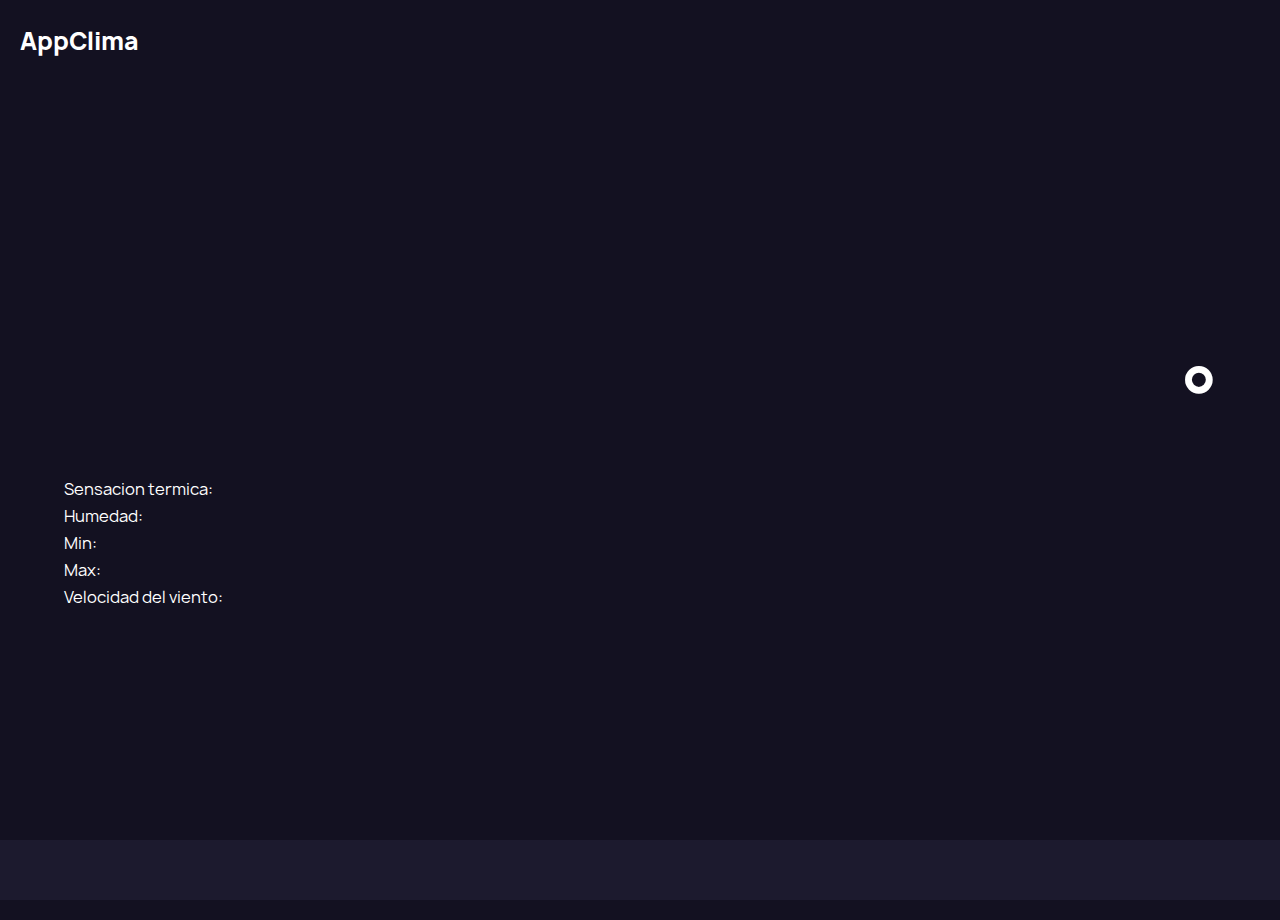
==== src/index.html @ bffe8fd6 "v1.0.0" ====
<!DOCTYPE html>
<html lang="es">
<head>
    <meta charset="UTF-8">
    <meta http-equiv="X-UA-Compatible" content="IE=edge">
    <meta name="viewport" content="width=device-width, initial-scale=1.0">
    <link rel="stylesheet" href="./styles/globalStyles.css">
    <title>AppClima</title>
</head>
<body>
    <div class="container-app">
        <header class="header-title">
            <h1>AppClima</h1>
        </header>
        <main class="main-app">
            <div style="width: 100%;">
                <div class="container-temp">
                    <div>
                        <h2 id="city" class="name-city"></h2>
                        <div class="container-data-temp">
                            <img id="img-weather" class="img-weather"/>
                            <span id="desciption-weather"></span>
                        </div>            
                    </div>
                    <h2 id="temp" class="temp-city">°</h2> 
                </div>
                <div class="container-temp-details">
                    <span>Sensacion termica: <span id="feels-like"></span></span>  
                    <span>Humedad: <span id="humidity"></span></span>      
                    <span>Min: <span id="min"></span></span>
                    <span>Max: <span id="max"></span></span>
                    <span>Velocidad del viento: <span id="wind-speed"></span></span>                       
                </div>
            </div>
        </main>
        <nav class="navigation">
            <!-- <select>
                <option></option>
            </select> -->
        </nav> 
    </div>

    <script src="./scripts.js"></script>
</body>
</html>
---- src/styles/globalStyles.css ----
:root {
    --black: #131121;
    --darkblue: #1C1A2E;
    --white: #FFFFFF;
}

body {
    margin: 0;
    font-family: 'Manrope-regular';
    font-size: 16px;
    background-color: var(--black);
    color: var(--white);
}

* {
    box-sizing: border-box;
}

h1, h2, h3, h4 {
    margin: 0;
}

.container-app {
    height: 100vh;
    width: 100%;
}

.header-title {
    font-size: 12px;
    font-family: 'Manrope-ExtraBold';
    margin: 20px;
}

.main-app {
    display: flex;
    align-items: center;
    padding: 0 5%;
    height: calc(100vh - 82px - 60px);
}

.navigation {
    height: 60px;
    background-color: var(--darkblue);
}

.container-temp {
    display: flex;
    justify-content: space-between;
    align-items: center;
    margin: 25px 0;
}

.container-data-temp {
    display: flex;
    align-items: center;
}

.name-city {
    font-size: 32px;
}

.temp-city {
    font-size: 68px;
}

.img-weather {
    height: 70px;
}

.container-temp-details {
    display: grid;
}

@font-face {
    font-family: 'Manrope-ExtraBold';
    src: url('../fonts/manrope-extrabold.otf');
}
@font-face {
    font-family: 'Manrope-Bold';
    src: url('../fonts/manrope-bold.otf');
}
@font-face {
    font-family: 'Manrope-regular';
    src: url('../fonts/manrope-regular.otf');
}
@font-face {
    font-family: 'Manrope-light';
    src: url('../fonts/manrope-light.otf');
}
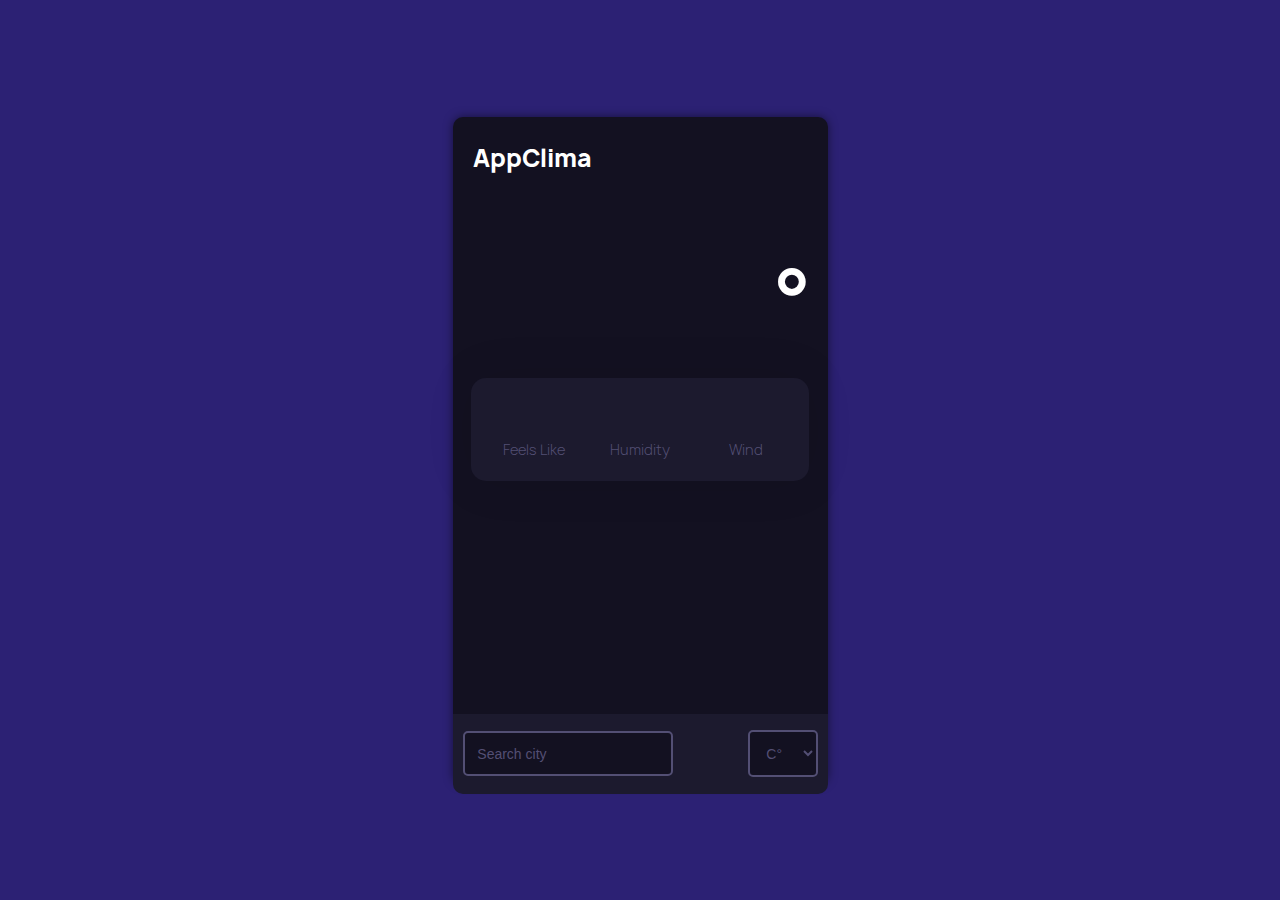
==== commit 0c16bad7: "v2.0.0" ====
--- a/src/index.html
+++ b/src/index.html
@@ -4,6 +4,9 @@
     <meta charset="UTF-8">
     <meta http-equiv="X-UA-Compatible" content="IE=edge">
     <meta name="viewport" content="width=device-width, initial-scale=1.0">
+    <!-- ICONOS -->
+    <link rel="stylesheet" href="https://unicons.iconscout.com/release/v4.0.0/css/line.css">
+    <!-- STYLES -->
     <link rel="stylesheet" href="./styles/globalStyles.css">
     <title>AppClima</title>
 </head>
@@ -25,18 +28,47 @@
                     <h2 id="temp" class="temp-city">°</h2> 
                 </div>
                 <div class="container-temp-details">
-                    <span>Sensacion termica: <span id="feels-like"></span></span>  
-                    <span>Humedad: <span id="humidity"></span></span>      
-                    <span>Min: <span id="min"></span></span>
-                    <span>Max: <span id="max"></span></span>
-                    <span>Velocidad del viento: <span id="wind-speed"></span></span>                       
+                    <div class="details-temp">
+                        <i class="uil uil-temperature-quarter"></i>
+                        <span id="feels-like"></span> 
+                        <span class="text-datails-temp">Feels Like</span>
+                    </div>
+                    <div class="details-temp">
+                        <i class="uil uil-tear"></i>
+                        <span id="humidity"></span>
+                        <span class="text-datails-temp">Humidity</span> 
+                    </div>
+                    <div class="details-temp">
+                        <i class="uil uil-wind"></i>
+                        <span id="wind-speed"></span>
+                        <span class="text-datails-temp">Wind</span>
+                    </div>             
                 </div>
             </div>
         </main>
         <nav class="navigation">
-            <!-- <select>
-                <option></option>
-            </select> -->
+            <input 
+                class="text-input" 
+                type="search" 
+                list="citys" 
+                id="search" 
+                autocomplete="off"
+                placeholder="Search city"
+            />
+            <datalist id="citys">
+                <option value="Buenos Aires">Buenos Aires</option>
+                <option value="Bogota">Bogota</option>
+                <option value="Santiago">Santiago</option>
+                <option value="Sao Paulo">Sao Paulo</option>
+                <option value="Lima">Lima</option>
+                <option value="Rio de Janeiro">Rio de Janeiro</option>
+                <option value="Madrid">Madrid</option>
+                <option value="Japon">Japan</option>
+            </datalist>
+            <select class="text-input units" id="units">
+                <option value="metric">C°</option>
+                <option value="imperial">F°</option>
+            </select>
         </nav> 
     </div>
 
--- a/src/styles/globalStyles.css
+++ b/src/styles/globalStyles.css
@@ -1,16 +1,22 @@
 
 :root {
-    --black: #131121;
-    --darkblue: #1C1A2E;
-    --white: #FFFFFF;
+    --background: #131121;
+    --primary: #1C1A2E;
+    --font: #FFFFFF;
+    --secundari: #534f74;
+    --selected: #6a6872;
 }
 
 body {
     margin: 0;
     font-family: 'Manrope-regular';
     font-size: 16px;
-    background-color: var(--black);
-    color: var(--white);
+    color: var(--font);
+    background-color: #2c2174;
+    display: flex;
+    justify-content: center;
+    align-items: center;
+    height: 100vh;
 }
 
 * {
@@ -22,8 +28,13 @@
 }
 
 .container-app {
+    transition: all 0.3s ease;
+    max-width: 375px;
+    max-height: 667px;
     height: 100vh;
     width: 100%;
+    background-color: var(--background);
+    box-shadow: 0px 0px 10px rgba(0, 0, 0, 0.5);
 }
 
 .header-title {
@@ -34,14 +45,19 @@
 
 .main-app {
     display: flex;
-    align-items: center;
     padding: 0 5%;
-    height: calc(100vh - 82px - 60px);
+    padding-top: 40px;
+    height: calc(100% - 82px - 70px);
 }
 
 .navigation {
-    height: 60px;
-    background-color: var(--darkblue);
+    display: flex;
+    padding: 0 10px;
+    align-items: center;
+    height: 80px;
+    gap: 10px;
+    background-color: var(--primary);
+    justify-content: space-between;
 }
 
 .container-temp {
@@ -49,6 +65,8 @@
     justify-content: space-between;
     align-items: center;
     margin: 25px 0;
+    margin-top: 0;
+    max-height: 124px;
 }
 
 .container-data-temp {
@@ -64,12 +82,70 @@
     font-size: 68px;
 }
 
+.details-temp {
+    text-align: center;
+    display: grid;
+    width: 100%;
+}
+
+.details-temp i {
+    font-size: 40px;
+    height: 40px;
+    display: flex;
+    justify-content: center;
+}
+
+.text-datails-temp {
+    font-size: 14px;
+    font-family: 'Manrope-light';
+    color: var(--secundari);
+}
+
 .img-weather {
     height: 70px;
 }
 
 .container-temp-details {
-    display: grid;
+    display: flex;
+    background-color: var(--primary);
+    padding: 20px 10px;
+    border-radius: 15px;
+    gap: 1px;
+    box-shadow: 0px 0px 50px rgb(0 0 0 / 9%);
+}
+
+.text-input {
+    padding: 0.8rem;
+    border: 2px solid var(--secundari);
+    background-color: var(--background);
+    border-radius: 5px;
+    font-size: 14px;
+    outline: none;
+    transition: all 0.3s;
+    color: var(--secundari);
+}
+
+.text-input:focus {
+    border: 2px solid var(--selected);
+}
+
+.text-input::placeholder {
+    color: var(--secundari);
+}
+
+.units {
+    width: 70px;
+}
+
+@media screen and (min-width: 375px) {
+    .container-app {
+        border-radius: 10px;
+    }
+
+    .navigation {
+        border-bottom-left-radius: 10px;
+        border-bottom-right-radius: 10px;
+    }
 }
 
 @font-face {
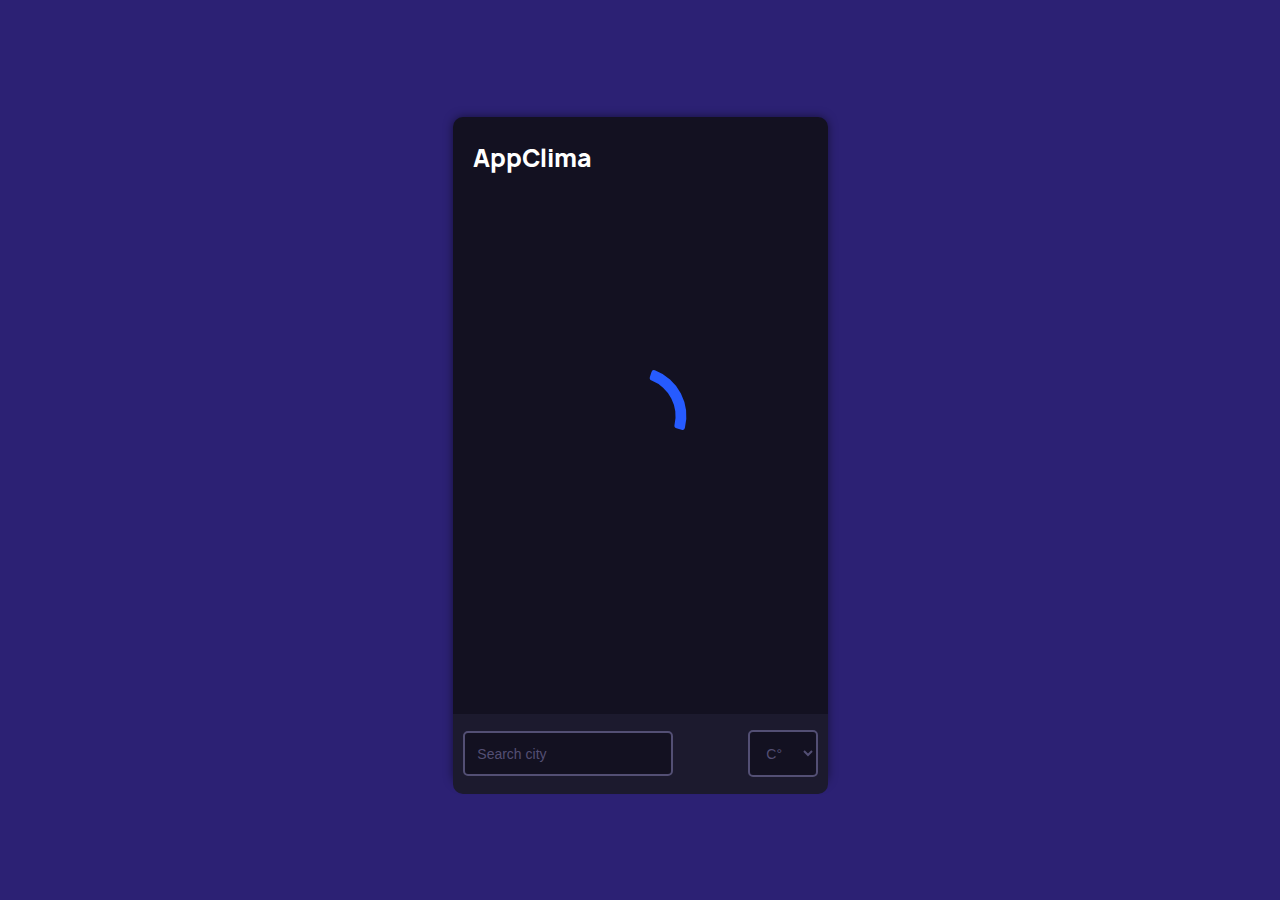
==== commit 167d0da6: "v3.0.0" ====
--- a/src/index.html
+++ b/src/index.html
@@ -15,8 +15,8 @@
         <header class="header-title">
             <h1>AppClima</h1>
         </header>
-        <main class="main-app">
-            <div style="width: 100%;">
+        <main class="main-app" id="app">
+            <div class="container-weather-info">
                 <div class="container-temp">
                     <div>
                         <h2 id="city" class="name-city"></h2>
@@ -44,8 +44,19 @@
                         <span class="text-datails-temp">Wind</span>
                     </div>             
                 </div>
+                <h3>Today</h3>
+                <div class="container-weather-forecast" id="weather-forecast">
+                </div>
             </div>
         </main>
+        <div class="container-loader" id="loader">
+            <svg viewBox="0 0 24 24" xmlns="http://www.w3.org/2000/svg" width="160" height="160" fill="none">
+                <style>
+                    @keyframes loader2{0%{-webkit-transform:rotate(0);transform:rotate(0)}to{-webkit-transform:rotate(360deg);transform:rotate(360deg)}}
+                </style>
+                <path fill="#265BFF" d="M17.179 13.605a.431.431 0 00.279.514l.775.245a.393.393 0 00.499-.268 7.318 7.318 0 00-4.5-8.658.39.39 0 00-.507.255l-.245.775a.43.43 0 00.261.523 5.69 5.69 0 013.438 6.614z" style="animation:loader2 1s cubic-bezier(.63,-.71,.32,1.28) infinite both;transform-origin:center center"/>
+            </svg>
+        </div>
         <nav class="navigation">
             <input 
                 class="text-input" 
@@ -69,9 +80,8 @@
                 <option value="metric">C°</option>
                 <option value="imperial">F°</option>
             </select>
-        </nav> 
+        </nav>
     </div>
-
     <script src="./scripts.js"></script>
 </body>
 </html>--- a/src/styles/globalStyles.css
+++ b/src/styles/globalStyles.css
@@ -28,13 +28,13 @@
 }
 
 .container-app {
-    transition: all 0.3s ease;
     max-width: 375px;
     max-height: 667px;
     height: 100vh;
     width: 100%;
     background-color: var(--background);
     box-shadow: 0px 0px 10px rgba(0, 0, 0, 0.5);
+    transition: all 0.3s ease;
 }
 
 .header-title {
@@ -45,8 +45,24 @@
 
 .main-app {
     display: flex;
-    padding: 0 5%;
-    padding-top: 40px;
+    padding: 10px 5%;
+    height: calc(100% - 82px - 70px);
+    opacity: 0;
+}
+
+.container-weather-info {
+    width: 100%;
+    display: grid;
+    gap: 10px;
+}
+
+.container-loader {
+    position: absolute;
+    display: flex;
+    top: 40px;
+    width: 375px;
+    justify-content: center;
+    align-items: center;
     height: calc(100% - 82px - 70px);
 }
 
@@ -64,8 +80,6 @@
     display: flex;
     justify-content: space-between;
     align-items: center;
-    margin: 25px 0;
-    margin-top: 0;
     max-height: 124px;
 }
 
@@ -103,6 +117,10 @@
 
 .img-weather {
     height: 70px;
+}
+
+.img-day-weather {
+    height: 60px;
 }
 
 .container-temp-details {
@@ -137,6 +155,37 @@
     width: 70px;
 }
 
+.container-weather-forecast {
+    display: flex;
+    gap: 10px;
+    overflow-x: auto;
+}
+
+::-webkit-scrollbar
+{
+    height: 8px;
+}
+
+::-webkit-scrollbar-thumb
+{
+	border-radius: 10px;
+	background-color: var(--secundari);
+    height: 5px;
+}
+
+.card-weather {
+    min-width: 80px;
+    background-color: var(--primary);
+    border-radius: 15px;
+    display: grid;
+    text-align: center;
+}
+
+.container-img-card {
+    display: flex;
+    justify-content: center;
+}
+
 @media screen and (min-width: 375px) {
     .container-app {
         border-radius: 10px;
